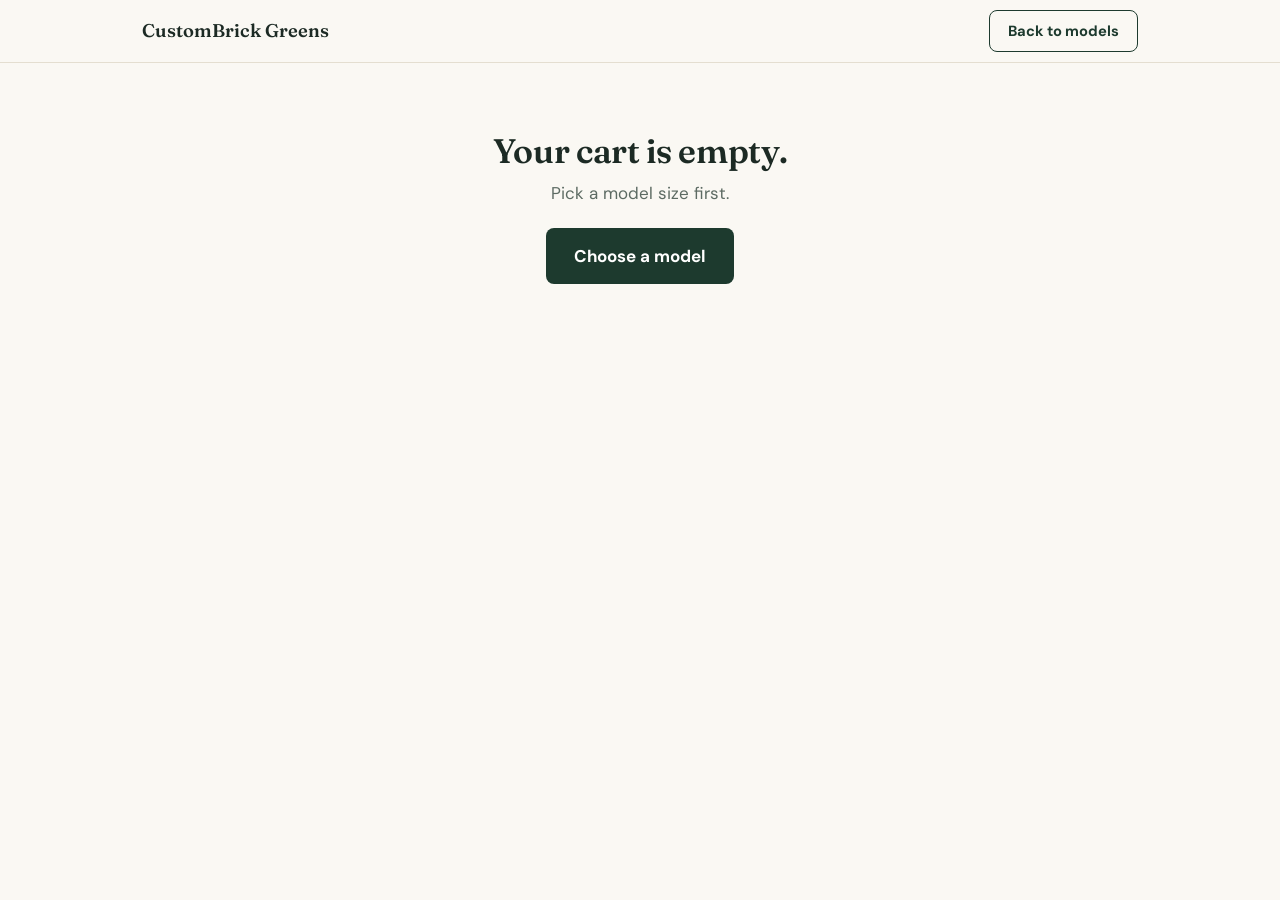
==== checkout.html @ 7ae90509 "Add files via upload" ====
<!DOCTYPE html>
<html lang="en">
<head>
<meta charset="utf-8">
<meta name="viewport" content="width=device-width, initial-scale=1">
<title>Checkout | CustomBrick Greens</title>
<meta name="robots" content="noindex">
<link rel="preconnect" href="https://fonts.googleapis.com">
<link rel="preconnect" href="https://fonts.gstatic.com" crossorigin>
<link href="https://fonts.googleapis.com/css2?family=DM+Sans:wght@400;500;700&family=Fraunces:opsz,wght@9..144,500;9..144,600&display=swap" rel="stylesheet">
<link rel="stylesheet" href="style.css">
</head>
<body>
<header>
  <div class="wrap bar">
    <a class="logo" href="index.html" id="brand">CustomBrick Greens</a>
    <a class="btn line" href="index.html#order" style="padding:9px 18px;font-size:.92rem">Back to models</a>
  </div>
</header>

<main class="wrap">
  <!-- empty cart -->
  <div class="done" id="emptyView" style="display:none">
    <h1>Your cart is empty.</h1>
    <p class="sub" style="margin:0 auto 22px">Pick a model size first.</p>
    <a class="btn" href="index.html#order">Choose a model</a>
  </div>

  <!-- thank-you -->
  <div class="done" id="doneView" style="display:none">
    <h1>Thank you. Your order is in.</h1>
    <p class="sub" style="margin:0 auto 10px" id="doneMsg"></p>
    <p class="sub" style="margin:0 auto 22px">We'll email your instruction PDF and confirm everything.</p>
    <a class="btn" href="index.html">Back to the site</a>
  </div>

  <div class="co" id="mainView" style="display:none">
    <form class="form" id="orderForm">
      <a class="back" href="index.html#order">&larr; Back</a>
      <h1>Checkout</h1>
      <p class="sub">Tell us where to send your model. We'll email you the order right away.</p>

      <input type="text" name="_honey" style="display:none" tabindex="-1" autocomplete="off">

      <div class="r2">
        <div><label for="name">Your name</label><input id="name" name="Name" required autocomplete="name"></div>
        <div><label for="org">Club or organization (optional)</label><input id="org" name="Club / organization" autocomplete="organization"></div>
      </div>
      <div class="r2">
        <div><label for="email">Email</label><input id="email" name="email" type="email" required autocomplete="email"></div>
        <div><label for="phone">Phone (optional)</label><input id="phone" name="Phone" type="tel" autocomplete="tel"></div>
      </div>

      <h2>Ship to</h2>
      <label for="addr">Street address</label><input id="addr" name="Street" required autocomplete="street-address">
      <div class="r3">
        <div><label for="city">City</label><input id="city" name="City" required autocomplete="address-level2"></div>
        <div><label for="state">State</label><input id="state" name="State" required autocomplete="address-level1"></div>
        <div><label for="zip">ZIP</label><input id="zip" name="ZIP" required autocomplete="postal-code"></div>
      </div>

      <label for="notes">What are we building? Anything else? (optional)</label>
      <textarea id="notes" name="Notes" rows="4" placeholder="e.g. our clubhouse, front view. Photos and a 360 video link are welcome."></textarea>

      <div id="payChoice" style="display:none">
        <h2>How would you like to pay?</h2>
        <label class="pc"><input type="radio" name="paymethod" value="card" checked> <span><b>Pay by card now</b><small>Secure checkout with Stripe. Fastest.</small></span></label>
        <label class="pc"><input type="radio" name="paymethod" value="invoice"> <span><b>Email me an invoice</b><small>We'll send an invoice you can pay when ready.</small></span></label>
      </div>
      <div class="err" id="err"></div>
      <button class="btn" id="submitBtn" type="submit" style="width:100%;margin-top:22px"></button>
      <p class="small" style="font-size:.85rem;color:var(--mute);margin-top:12px">Send photos of the building (front, back, left, right) by replying to our confirmation email.</p>
    </form>

    <aside class="box">
      <div class="lbl" style="color:var(--mute);font-size:.88rem">Your order</div>
      <ul class="items" id="items" style="margin-top:12px"></ul>
      <div id="lines"></div>
      <div class="cl" style="margin-top:10px;align-items:baseline"><span>Total</span><span class="tot" id="sTot" style="font-family:'Fraunces',serif;font-weight:600;font-size:2.2rem;line-height:1"></span></div>
      <div class="paynote" id="payNote" style="display:none"></div>
      <div class="pdf"><span>&#10003;</span><span><b>Instructions included.</b> We email you the step-by-step instructions as a PDF.</span></div>
      <ul class="perks" style="list-style:none;padding:0;margin:14px 0 0;font-size:.92rem;color:var(--mute)">
        <li>&#10003;&nbsp;Genuine LEGO pieces</li>
        <li>&#10003;&nbsp;Free mock-up before we build</li>
      </ul>
    </aside>
  </div>
</main>

<script src="config.js"></script>
<script>
(function(){
  var $=function(s){return document.querySelector(s)};
  var money=function(n){return "$"+n.toLocaleString("en-US")};
  $("#brand").textContent=CONFIG.brand;

  var cart=[];
  try{cart=JSON.parse(localStorage.getItem('bbgm_cart')||'[]').filter(function(i){return CONFIG.sizes[i]})}catch(e){}
  if(!cart.length){$("#emptyView").style.display="block";return}
  $("#mainView").style.display="grid";

  var B=CONFIG.bundle||{enabled:false};
  var price=function(s){return s.salePrice||s.price};
  var sub=0;cart.forEach(function(i){sub+=price(CONFIG.sizes[i])});
  var off=(B.enabled&&cart.length>=B.minItems)?B.amountOff:0;
  var total=Math.max(sub-off,0);

  $("#items").innerHTML=cart.map(function(i){var s=CONFIG.sizes[i];
    return '<li><span>'+s.name+' <small style="color:var(--mute)">('+s.pieces.toLocaleString()+' pcs)</small></span><span>'+money(price(s))+'</span></li>'}).join("");
  $("#lines").innerHTML=off?'<div class="cl"><span>Subtotal</span><span>'+money(sub)+'</span></div><div class="cl off"><span>'+B.label+'</span><span>&minus;'+money(off)+'</span></div>':"";
  $("#sTot").textContent=money(total);

  // Which Stripe link applies?
  var link="",needsAmount=false;
  if(cart.length===1&&!off&&CONFIG.sizes[cart[0]].paymentLink){link=CONFIG.sizes[cart[0]].paymentLink}
  else if(off&&B.paymentLink){link=B.paymentLink;needsAmount=true}
  else if(CONFIG.stripeLink){link=CONFIG.stripeLink;needsAmount=true}

  var pay="card";
  function setMode(){
    var useLink=link&&pay==="card";
    $("#submitBtn").textContent=useLink?"Continue to secure payment":(link?"Place order and send my invoice":"Place order");
    var pn=$("#payNote");pn.style.display="block";
    if(useLink&&needsAmount){pn.innerHTML='On the Stripe payment page, enter the amount <b>'+money(total)+'</b>.'}
    else if(useLink){pn.innerHTML='You\'ll pay <b>'+money(total)+'</b> securely with Stripe.'}
    else{pn.textContent="No payment needed right now. We'll email you an invoice for the total above."}
  }
  if(link){$("#payChoice").style.display="block"}
  document.querySelectorAll('input[name="paymethod"]').forEach(function(r){r.addEventListener("change",function(){pay=r.value;setMode()})});
  setMode();

  var summary=cart.map(function(i){var s=CONFIG.sizes[i];return s.name+" (about "+s.pieces.toLocaleString()+" pieces): "+money(price(s))}).join("\n");
  summary+=(off?"\n"+B.label+": -"+money(off):"")+"\nTOTAL: "+money(total);

  function fail(fields){
    var e=$("#err");
    var body="Order:\n"+summary+"\n\n"+Object.keys(fields).map(function(k){return k+": "+fields[k]}).join("\n");
    e.innerHTML="We couldn't send that automatically. Please <a href=\"mailto:"+CONFIG.email+"?cc="+encodeURIComponent(CONFIG.emailCc)+"&subject="+encodeURIComponent("New order")+"&body="+encodeURIComponent(body)+"\">email us your order</a> and we'll take it from there.";
    e.style.display="block";
    $("#submitBtn").disabled=false;$("#submitBtn").style.opacity="";
  }

  $("#orderForm").addEventListener("submit",function(ev){
    ev.preventDefault();
    var f=$("#orderForm"),btn=$("#submitBtn");
    if(f.elements["_honey"].value)return;
    btn.disabled=true;btn.style.opacity=".6";btn.textContent="Sending...";$("#err").style.display="none";
    var fields={
      "Name":f.elements["Name"].value,
      "Club / organization":f.elements["Club / organization"].value,
      "Email":f.elements["email"].value,
      "Phone":f.elements["Phone"].value,
      "Ship to":f.elements["Street"].value+", "+f.elements["City"].value+", "+f.elements["State"].value+" "+f.elements["ZIP"].value,
      "Notes":f.elements["Notes"].value
    };
    var payload=Object.assign({},fields,{
      "Order":summary,
      "Total":money(total),
      "Payment":(link&&pay==="card")?"Customer is paying by card (Stripe)":"SEND AN INVOICE",
      "_subject":((link&&pay==="card")?"New order (card): ":"New order (INVOICE): ")+money(total)+" ("+cart.length+" model"+(cart.length>1?"s":"")+")",
      "_cc":CONFIG.emailCc,
      "_template":"table",
      "_captcha":"false"
    });
    fetch("https://formsubmit.co/ajax/"+CONFIG.email,{
      method:"POST",
      headers:{"Content-Type":"application/json","Accept":"application/json"},
      body:JSON.stringify(payload)
    }).then(function(r){if(!r.ok)throw new Error("bad");return r.json()}).then(function(){
      try{localStorage.removeItem('bbgm_cart')}catch(e){}
      if(link&&pay==="card"){
        var u=link+(link.indexOf("?")>-1?"&":"?")+"prefilled_email="+encodeURIComponent(fields["Email"]);
        window.location.href=u;
      }else{
        $("#mainView").style.display="none";$("#doneView").style.display="block";
        $("#doneMsg").textContent="We got your order for "+money(total)+" and will email "+fields["Email"]+" with your invoice.";
        window.scrollTo(0,0);
      }
    }).catch(function(){fail(fields)});
  });
})();
</script>
</body>
</html>
---- style.css ----
:root{--green:#1d3a2e;--ink:#1c2a24;--mute:#5d6b63;--bg:#faf8f3;--line:#e4ded0;--gold:#b8923f}
*{box-sizing:border-box}
html{scroll-behavior:smooth}
body{margin:0;font-family:'DM Sans',system-ui,sans-serif;color:var(--ink);background:var(--bg);line-height:1.55;font-size:17px}
h1,h2{font-family:'Fraunces',Georgia,serif;font-weight:600;line-height:1.08;margin:0;letter-spacing:-.01em}
img{max-width:100%;display:block}
.wrap{max-width:1040px;margin:0 auto;padding:0 22px}
.btn{display:inline-block;background:var(--green);color:#fff;font:inherit;font-weight:700;padding:15px 28px;border-radius:8px;text-decoration:none;border:0;cursor:pointer;text-align:center}
.btn:hover{background:#102a1f}
.btn.line{background:transparent;color:var(--green);border:1.5px solid var(--green)}
.btn.line:hover{background:rgba(29,58,46,.06)}
section{padding:72px 0}
h2{font-size:clamp(1.8rem,4vw,2.5rem);margin-bottom:12px}
.sub{color:var(--mute);margin:0 0 30px;max-width:36em}

#deal{display:none;background:var(--green);color:#fff;text-align:center;padding:9px 14px;font-size:.92rem;font-weight:500}

header{border-bottom:1px solid var(--line);background:var(--bg)}
.bar{display:flex;align-items:center;justify-content:space-between;height:62px}
.logo{font-family:'Fraunces',serif;font-weight:600;font-size:1.15rem;text-decoration:none;color:var(--ink)}
.bar .btn{padding:9px 18px;font-size:.92rem}

/* hero */
.hero{padding:56px 0 64px}
.hero .grid{display:grid;grid-template-columns:1fr 1fr;gap:48px;align-items:center}
.hero h1{font-size:clamp(2.6rem,5.6vw,4.2rem);margin-bottom:18px}
.hero p{font-size:1.18rem;color:var(--mute);margin:0 0 28px;max-width:26em}
.hero .row{display:flex;gap:12px;flex-wrap:wrap}
.hero img{border-radius:10px;width:100%;aspect-ratio:1/1;object-fit:cover}
.checks{display:flex;gap:6px 22px;flex-wrap:wrap;margin-top:24px;font-size:.92rem;color:var(--mute)}
.checks span:before{content:"\2713\00a0";color:var(--green);font-weight:700}
@media(max-width:820px){.hero .grid{grid-template-columns:1fr;gap:30px}.hero img{aspect-ratio:4/3}}

/* work tabs */
.work{background:#fff;border-top:1px solid var(--line);border-bottom:1px solid var(--line)}
.tabs{display:inline-flex;background:var(--bg);border:1.5px solid var(--line);border-radius:999px;padding:4px;margin:6px 0 30px}
.tab{border:0;background:none;font:inherit;font-weight:700;font-size:.95rem;padding:10px 22px;border-radius:999px;cursor:pointer;color:var(--mute)}
.tab[aria-selected="true"]{background:var(--green);color:#fff}
.panel{display:none}.panel.on{display:block}
.panel h3{font-family:'Fraunces',serif;font-size:1.7rem;margin:0 0 8px}
.panel .lead{color:var(--mute);margin:0 0 24px;max-width:38em}
.g3{display:grid;grid-template-columns:repeat(3,1fr);gap:12px}
.g3 img{width:100%;aspect-ratio:3/4;object-fit:cover;border-radius:8px}
.g2{display:grid;grid-template-columns:1fr 1fr;gap:12px;margin-top:12px}
.g2 img{width:100%;aspect-ratio:16/10;object-fit:cover;border-radius:8px}
.wide{width:100%;border-radius:8px}
.pair{display:grid;gap:12px;margin-top:12px}
.pair.two{grid-template-columns:1fr 1fr}
.pair figure{margin:0;position:relative}
.pair img{width:100%;border-radius:8px;display:block}
.pair.two img{aspect-ratio:16/10;object-fit:cover}
.pair figcaption{position:absolute;left:10px;top:10px;background:rgba(255,255,255,.93);font-size:.76rem;font-weight:700;padding:3px 10px;border-radius:999px}
.pair.stack img{background:#f1ede1}
@media(max-width:700px){.pair.two{grid-template-columns:1fr}}
.sub2{margin:34px 0 6px;font-family:'Fraunces',serif;font-size:1.35rem}
.cap{margin:10px 0 0;color:var(--mute);font-size:.92rem}
@media(max-width:700px){.g3{grid-template-columns:1fr 1fr}.g3 img:nth-child(3){display:none}.g2{grid-template-columns:1fr}}
.work img{cursor:zoom-in}
#lb{position:fixed;inset:0;background:rgba(0,0,0,.88);display:none;align-items:center;justify-content:center;z-index:60;cursor:zoom-out;padding:18px}
#lb img{max-height:94vh;border-radius:8px}

/* order */
.order{display:grid;grid-template-columns:1.25fr 1fr;gap:28px;align-items:start}
@media(max-width:820px){.order{grid-template-columns:1fr}}
.opts{display:grid;gap:10px}
.opt{display:grid;grid-template-columns:1fr auto auto;gap:16px;align-items:center;background:#fff;border:1.5px solid var(--line);border-radius:10px;padding:14px 16px}
.opt .add{background:var(--green);color:#fff;border:0;border-radius:8px;font:inherit;font-weight:700;font-size:.9rem;padding:9px 16px;cursor:pointer}
.opt .add:hover{background:#102a1f}
@media(max-width:520px){.opt{grid-template-columns:1fr auto}.opt .add{grid-column:1/-1}}
.items{list-style:none;padding:0;margin:0 0 14px;display:grid;gap:8px}
.items li{display:flex;justify-content:space-between;gap:10px;align-items:center;font-size:.95rem;border-bottom:1px solid var(--line);padding-bottom:8px}
.items .x{background:none;border:0;color:var(--mute);cursor:pointer;font-size:1.1rem;padding:0 4px}
.items .x:hover{color:#a33}
.cl{display:flex;justify-content:space-between;font-size:.95rem;margin:4px 0}
.cl.off{color:#1b7a43;font-weight:700}
.empty{color:var(--mute);font-size:.95rem;margin:0 0 14px}
.nudge{background:#f1ede1;border-radius:8px;padding:10px 12px;font-size:.88rem;margin:12px 0}
.nudge.on{background:#e3f1e8;color:#14562f;font-weight:700}
.btn.off{opacity:.45;pointer-events:none}
.opt b{display:block}
.opt small{color:var(--mute);font-size:.88rem}
.opt .p{font-family:'Fraunces',serif;font-weight:600;font-size:1.35rem;white-space:nowrap}
.opt .p s{font-family:'DM Sans',sans-serif;font-weight:400;color:#99a39c;font-size:.95rem;margin-right:6px}
.tag{display:inline-block;background:var(--gold);color:#fff;font-size:.7rem;font-weight:700;padding:2px 8px;border-radius:999px;margin-left:8px;vertical-align:middle}
.sum{background:#fff;border:1.5px solid var(--green);border-radius:12px;padding:26px;position:sticky;top:20px}
.sum .lbl{color:var(--mute);font-size:.88rem}
.sum .name{font-weight:700;font-size:1.1rem;margin:2px 0 14px}
.sum .tot{font-family:'Fraunces',serif;font-weight:600;font-size:2.2rem;line-height:1}
.sum .btn{width:100%}
.sum .perks{list-style:none;padding:0;margin:18px 0 0;font-size:.92rem;color:var(--mute)}
.sum .perks li{padding:3px 0}
.sum .perks li:before{content:"\2713\00a0";color:var(--green);font-weight:700}
.bundle{margin-top:18px;font-size:.95rem;color:var(--ink);background:#f1ede1;border-radius:10px;padding:14px 16px}
.bundle a{color:var(--green);font-weight:700}
.invoice{margin-top:14px;font-size:.92rem;color:var(--mute)}
.invoice a{color:var(--green);font-weight:700}

/* steps + faq */
.steps{display:grid;grid-template-columns:repeat(4,1fr);gap:24px;margin-top:26px;padding:0;list-style:none;counter-reset:s}
.steps li{counter-increment:s;border-top:2px solid var(--green);padding-top:12px}
.steps li:before{content:counter(s);display:block;font-family:'Fraunces',serif;font-size:1.6rem;color:var(--gold)}
.steps b{display:block;margin-bottom:2px}
.steps span{color:var(--mute);font-size:.94rem}
@media(max-width:760px){.steps{grid-template-columns:1fr 1fr}}
details{border-bottom:1px solid var(--line);padding:16px 0}
details summary{cursor:pointer;font-weight:700;list-style:none;display:flex;justify-content:space-between;gap:12px}
details summary:after{content:"+";color:var(--gold);font-size:1.3rem;line-height:1}
details[open] summary:after{content:"\2212"}
details p{margin:10px 0 0;color:var(--mute);max-width:44em}
.faq{max-width:760px}

.cta{background:var(--green);color:#fff;text-align:center}
.cta h2{color:#fff}
.cta p{color:#c4d2c9;margin:0 auto 24px}
.cta .btn{background:#fff;color:var(--green)}
.cta .btn:hover{background:#efe9d8}
#mbar{display:none}
@media(max-width:820px){#mbar{position:fixed;left:0;right:0;bottom:0;z-index:30;background:#fff;border-top:1px solid var(--line);padding:10px 16px;display:none;align-items:center;justify-content:space-between;gap:12px;box-shadow:0 -6px 18px rgba(0,0,0,.08)}
#mbar.show{display:flex}#mbar b{font-family:'Fraunces',serif;font-size:1.3rem}#mbar .btn{padding:11px 20px}
.sum{position:static}body{padding-bottom:70px}}
footer{padding:26px 0;color:var(--mute);font-size:.82rem;text-align:center}

/* checkout */
.co{display:grid;grid-template-columns:1.2fr 1fr;gap:34px;align-items:start;padding:44px 0 80px}
@media(max-width:820px){.co{grid-template-columns:1fr}}
.co h1{font-size:clamp(2rem,4vw,2.6rem);margin-bottom:6px}
.co .back{display:inline-block;margin-bottom:18px;color:var(--mute);text-decoration:none;font-size:.92rem}
.form label{display:block;font-weight:500;font-size:.88rem;margin:14px 0 6px}
.form input,.form textarea,.form select{width:100%;padding:12px 14px;border:1px solid var(--line);border-radius:8px;font:inherit;background:#fff}
.form input:focus,.form textarea:focus{outline:2px solid var(--green);outline-offset:0}
.form .r2{display:grid;grid-template-columns:1fr 1fr;gap:12px}
.form .r3{display:grid;grid-template-columns:2fr 1fr 1fr;gap:12px}
@media(max-width:560px){.form .r2,.form .r3{grid-template-columns:1fr}}
.form h2{font-size:1.25rem;margin:26px 0 0}
.box{background:#fff;border:1.5px solid var(--green);border-radius:12px;padding:24px;position:sticky;top:20px}
.paynote{background:#f1ede1;border-radius:8px;padding:12px 14px;font-size:.92rem;margin:14px 0}
.paynote b{font-family:'Fraunces',serif;font-size:1.15rem}
.pdf{display:flex;gap:10px;background:#e3f1e8;color:#14562f;border-radius:8px;padding:12px 14px;font-size:.92rem;margin-top:16px}
.done{text-align:center;padding:70px 0}
.done h1{margin-bottom:10px}
.err{background:#fdeaea;color:#8a2020;border-radius:8px;padding:12px 14px;font-size:.92rem;margin-top:14px;display:none}
.err a{color:inherit;font-weight:700}
.pc{display:flex!important;gap:12px;align-items:flex-start;background:#fff;border:1.5px solid var(--line);border-radius:10px;padding:14px 16px;margin:10px 0 0!important;cursor:pointer}
.pc:has(input:checked){border-color:var(--green);box-shadow:0 0 0 1px var(--green)}
.pc input{width:18px!important;height:18px;margin-top:3px;accent-color:var(--green);padding:0!important}
.pc b{display:block;font-weight:700}.pc small{color:var(--mute);font-size:.88rem}
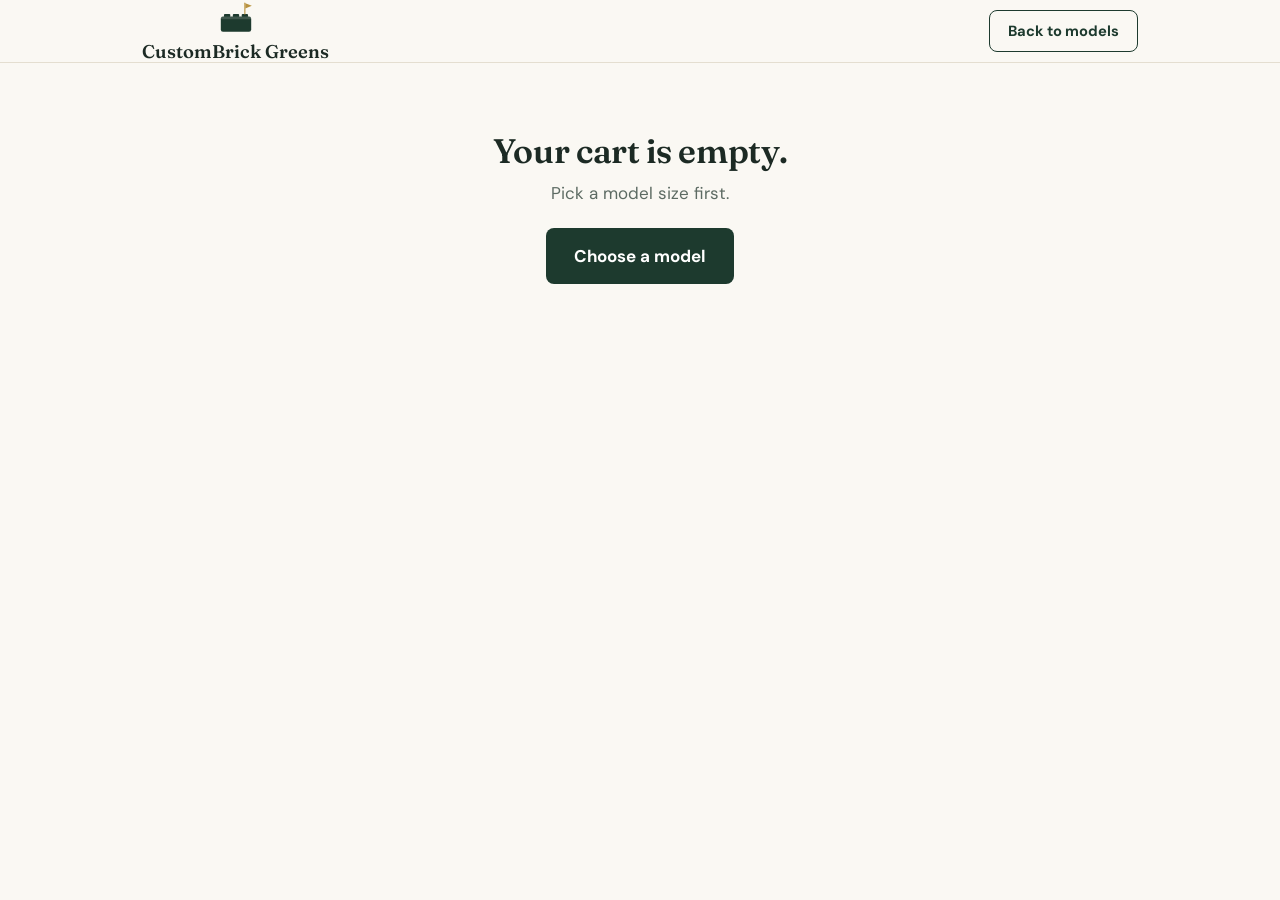
==== commit 0158df78: "Update logo link in checkout.html" ====
--- a/checkout.html
+++ b/checkout.html
@@ -3,6 +3,7 @@
 <head>
 <meta charset="utf-8">
 <meta name="viewport" content="width=device-width, initial-scale=1">
+<link rel="icon" type="image/svg+xml" href="favicon.svg">
 <title>Checkout | CustomBrick Greens</title>
 <meta name="robots" content="noindex">
 <link rel="preconnect" href="https://fonts.googleapis.com">
@@ -13,7 +14,7 @@
 <body>
 <header>
   <div class="wrap bar">
-    <a class="logo" href="index.html" id="brand">CustomBrick Greens</a>
+    <a class="logo" href="index.html" style="display:flex;flex-direction:column;align-items:center;gap:4px;line-height:1.1"><img src="logo.svg" alt="" width="38" height="38"><span id="brand">CustomBrick Greens</span></a>
     <a class="btn line" href="index.html#order" style="padding:9px 18px;font-size:.92rem">Back to models</a>
   </div>
 </header>
@@ -30,7 +31,7 @@
   <div class="done" id="doneView" style="display:none">
     <h1>Thank you. Your order is in.</h1>
     <p class="sub" style="margin:0 auto 10px" id="doneMsg"></p>
-    <p class="sub" style="margin:0 auto 22px">We'll email your instruction PDF and confirm everything.</p>
+    <p class="sub" style="margin:0 auto 22px">We'll email your instruction PDF and confirm everything. <strong>Please check your spam or junk folder</strong> in case our email lands there.</p>
     <a class="btn" href="index.html">Back to the site</a>
   </div>
 
@@ -93,6 +94,7 @@
   var $=function(s){return document.querySelector(s)};
   var money=function(n){return "$"+n.toLocaleString("en-US")};
   $("#brand").textContent=CONFIG.brand;
+  if(location.search.indexOf("sent=1")>-1){$("#doneView").style.display="block";$("#doneMsg").textContent="We got your order and will email you shortly with your invoice and next steps.";return}
 
   var cart=[];
   try{cart=JSON.parse(localStorage.getItem('bbgm_cart')||'[]').filter(function(i){return CONFIG.sizes[i]})}catch(e){}
@@ -132,12 +134,14 @@
   var summary=cart.map(function(i){var s=CONFIG.sizes[i];return s.name+" (about "+s.pieces.toLocaleString()+" pieces): "+money(price(s))}).join("\n");
   summary+=(off?"\n"+B.label+": -"+money(off):"")+"\nTOTAL: "+money(total);
 
-  function fail(fields){
+  var btnLabel=$("#submitBtn").textContent;
+  function fail(fields,why){
     var e=$("#err");
     var body="Order:\n"+summary+"\n\n"+Object.keys(fields).map(function(k){return k+": "+fields[k]}).join("\n");
     e.innerHTML="We couldn't send that automatically. Please <a href=\"mailto:"+CONFIG.email+"?cc="+encodeURIComponent(CONFIG.emailCc)+"&subject="+encodeURIComponent("New order")+"&body="+encodeURIComponent(body)+"\">email us your order</a> and we'll take it from there.";
     e.style.display="block";
-    $("#submitBtn").disabled=false;$("#submitBtn").style.opacity="";
+    $("#submitBtn").disabled=false;$("#submitBtn").style.opacity="";$("#submitBtn").textContent=btnLabel;
+    if(why){e.innerHTML+='<br><small style="opacity:.7">('+String(why).replace(/</g,"&lt;")+')</small>'}
   }
 
   $("#orderForm").addEventListener("submit",function(ev){
@@ -157,16 +161,17 @@
       "Order":summary,
       "Total":money(total),
       "Payment":(link&&pay==="card")?"Customer is paying by card (Stripe)":"SEND AN INVOICE",
-      "_subject":((link&&pay==="card")?"New order (card): ":"New order (INVOICE): ")+money(total)+" ("+cart.length+" model"+(cart.length>1?"s":"")+")",
-      "_cc":CONFIG.emailCc,
-      "_template":"table",
-      "_captcha":"false"
+      "access_key":CONFIG.formKey,
+      "from_name":"CustomBrick Greens order form",
+      "email":fields["Email"],
+      "subject":((link&&pay==="card")?"New order (card): ":"New order (INVOICE): ")+money(total)+" ("+cart.length+" model"+(cart.length>1?"s":"")+")"
     });
-    fetch("https://formsubmit.co/ajax/"+CONFIG.email,{
+    if(!CONFIG.formKey){fail(fields);return}
+    fetch("https://api.web3forms.com/submit",{
       method:"POST",
       headers:{"Content-Type":"application/json","Accept":"application/json"},
       body:JSON.stringify(payload)
-    }).then(function(r){if(!r.ok)throw new Error("bad");return r.json()}).then(function(){
+    }).then(function(r){return r.json().catch(function(){return {}}).then(function(d){if(!r.ok||d.success==="false"||d.success===false)throw new Error(d.message||("error "+r.status));return d})}).then(function(){
       try{localStorage.removeItem('bbgm_cart')}catch(e){}
       if(link&&pay==="card"){
         var u=link+(link.indexOf("?")>-1?"&":"?")+"prefilled_email="+encodeURIComponent(fields["Email"]);
@@ -176,7 +181,16 @@
         $("#doneMsg").textContent="We got your order for "+money(total)+" and will email "+fields["Email"]+" with your invoice.";
         window.scrollTo(0,0);
       }
-    }).catch(function(){fail(fields)});
+    }).catch(function(e){
+      if(e&&e.name==="TypeError"){
+        try{localStorage.removeItem('bbgm_cart')}catch(x){}
+        var nx=(link&&pay==="card")?link+(link.indexOf("?")>-1?"&":"?")+"prefilled_email="+encodeURIComponent(fields["Email"]):location.href.split("?")[0]+"?sent=1";
+        var fm=document.createElement("form");fm.method="POST";fm.action="https://api.web3forms.com/submit";
+        Object.keys(payload).forEach(function(k){var i=document.createElement("input");i.type="hidden";i.name=k;i.value=payload[k];fm.appendChild(i)});
+        var n=document.createElement("input");n.type="hidden";n.name="redirect";n.value=nx;fm.appendChild(n);
+        document.body.appendChild(fm);fm.submit();
+      }else{fail(fields,e&&e.message)}
+    });
   });
 })();
 </script>
